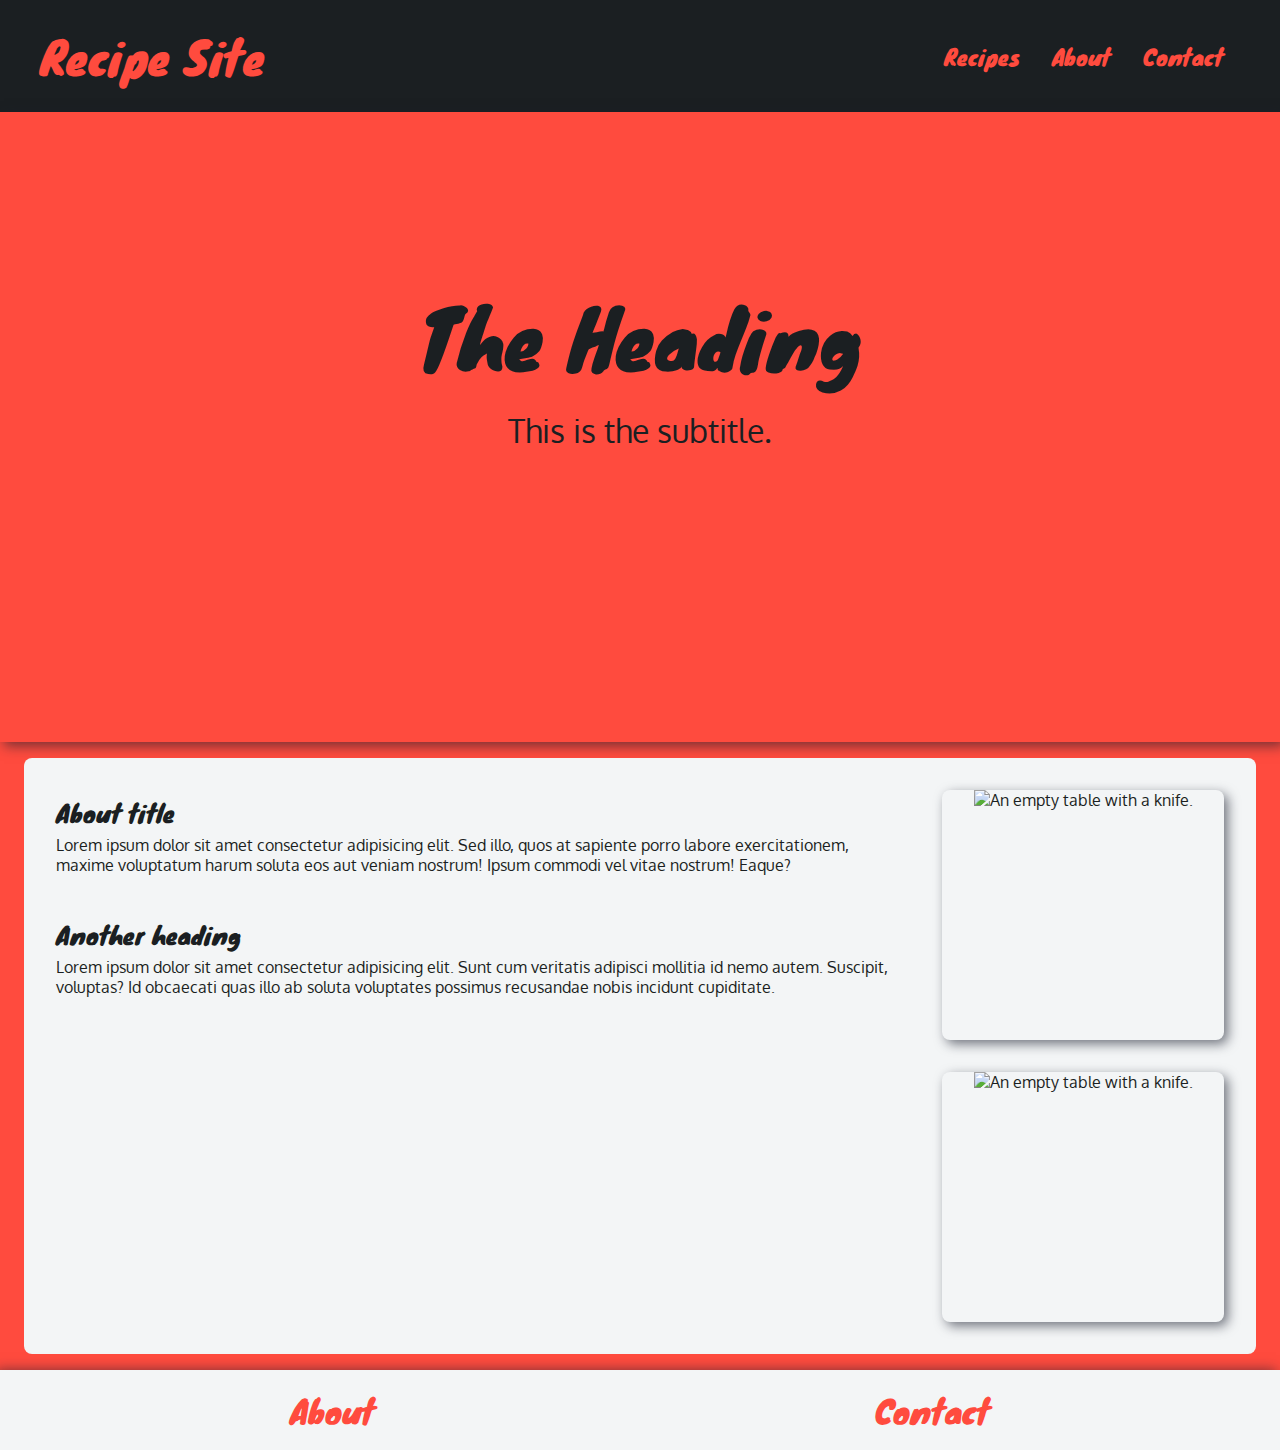
==== about.html @ 1c209139 "Mostly completed the website. Needs some polishing." ====
<!DOCTYPE html>

<html xmlns="http://www.w3.org/1999/xhtml" lang="en" xml:lang="en">

<head>
    <meta charset="utf-8" />
    <meta name="viewport" content="width=device-width, initial-scale=1" />
    <title>Simple Recipes</title>
    <link rel="stylesheet" href="./css/style.css" type="text/css" />
</head>

<body>

    <header>

        <!-- Navbar -->
        <div class="navbar">
            <div class="container">
                <div class="brand">
                    <a href="./index.xhtml">Recipe Site</a>
                </div>
                <nav>
                    <label for="show-menu">Show Menu</label>
                    <input type="checkbox" id="show-menu" role="button" />
                    <ul id="menu">
                        <li>
                            <a href="./recipes.html">Recipes</a>
                            <ul class="hidden">
                                <li><a href="./recipes/recipe-one.html">First</a></li>
                                <li><a href="./recipes/recipe-two.html">Second</a></li>
                                <li><a href="./recipes/recipe-three.html">Third</a></li>
                            </ul>
                        </li>
                        <li><a href="./about.html">About</a></li>
                        <li><a href="./contact.html">Contact</a></li>
                    </ul>
                </nav>
            </div>
        </div>
    </header>

    <main>

        <!-- Hero section -->
        <section class="hero shadow img-knife-blank">
            <div class="container-center">
                <h1>The Heading</h1>
                <p>This is the subtitle.</p>
            </div>
        </section>

        <div class="container-sidebar border-radius">

            <!-- Recipe section -->
            <article class="about-article">
                <div class="container-col">
                    <h2>About title</h2>
                    <p>Lorem ipsum dolor sit amet consectetur adipisicing elit. Sed illo, quos at sapiente porro labore
                        exercitationem, maxime voluptatum harum soluta eos aut veniam nostrum! Ipsum commodi vel vitae
                        nostrum! Eaque?</p>
                    <br />
                    <h2>Another heading</h2>
                    <p>Lorem ipsum dolor sit amet consectetur adipisicing elit. Sunt cum veritatis adipisci mollitia id
                        nemo autem. Suscipit, voluptas? Id obcaecati quas illo ab soluta voluptates possimus recusandae
                        nobis incidunt cupiditate.</p>
                </div>
            </article>

            <!-- Sidebar -->
            <aside class="sidebar">
                <div class="card shadow">
                    <img src="./images/blank-knife.jpg" alt="An empty table with a knife." />
                    <h3>Recipe title</h3>
                    <a href="./recipes/recipe-one.html">See recipe one</a>
                </div>
                <div class="card shadow">
                    <img src="./images/blank-knife.jpg" alt="An empty table with a knife." />
                    <h3>Recipe title</h3>
                    <a href="./recipes/recipe-two.html">See recipe two</a>
                </div>
            </aside>

        </div>

    </main>

    <footer>
        <div class="container">
            <a href="./about.html">About</a>
            <a href="./contact.html">Contact</a>
        </div>
    </footer>

</body>

</html>
---- css/style.css ----
/* --------------- Imports ------------------- */

@import url('https://fonts.googleapis.com/css2?family=Knewave&family=Oxygen:wght@300;400;700&display=swap');


/* --------------- Variables ------------------- */

:root {
    --main: #FF4B3E;
    --accent-green: #8FC93A;
    --accent-blue: #0496FF;
    --light: #F3F5F6;
    --dark: #1B1F22;
    --dark-trans: #1b1f2e99;

    --heading-font: 'Knewave', cursive;
    --body-font: 'Oxygen', sans-serif;

    --breakpoint-1: 650px;
    --breakpoint-2: 1200px;
    --card-size: 250px;
    --header-height: 10vh;
    --border-radius: 8px;
}


/* --------------- Base ------------------- */

body {
    font-family: var(--body-font);
    background-color: var(--main);
    color: var(--dark);
    margin: 0;
    box-sizing: border-box;
}

section {
    margin-bottom: 1em;
    min-height: 10em;
    padding: 0 1em;
}

h1,
h2,
h3,
h4,
h5,
h6 {
    font-family: var(--heading-font);
    font-weight: 400;
    margin-bottom: .1em;
}

h1 {
    font-size: 2.5em;
}

a {
    color: var(--main);
    font-family: var(--heading-font);
    text-decoration: none;
}

p {
    margin: .1em 0;
}


/* --------------- Main classes ------------------- */

.container {
    display: flex;
    padding: 0 1em;
    min-height: 5em;
    max-width: var(--breakpoint-2);
    margin: 0 auto;
}


.container-center {
    height: 100%;
    display: flex;
    flex-direction: column;
    align-items: center;
    justify-content: center;
    padding: 0 1em;
    max-width: var(--breakpoint-2);
    margin: 0 auto;
}

@media (min-width: 700px) {
    .container-center {
        max-width: var(--breakpoint-1);
        display: flex;
        flex-direction: column;
        align-items: center;
        justify-content: center;
    }
}

.container-col {
    display: flex;
    flex-direction: column;
    max-width: var(--breakpoint-2);
    margin: 0 auto;
    padding: 0 1em;
}

.container-sidebar {
    display: flex;
    flex-direction: column;
    padding: 0 1em;
    min-height: 5em;
    max-width: var(--breakpoint-2);
    margin: 0 auto;
}

.link-button {
    display: flex;
    align-items: center;
    background: var(--accent-blue);
    color: var(--light);
    width: fit-content;
    height: 2em;
    padding: 0.5em;
    margin: .5em 0;
    border-radius: var(--border-radius);
    align-self: center;
}

.shadow {
    box-shadow: var(--dark-trans) 4px 4px 12px;
}

.border-radius {
    border-radius: var(--border-radius);
}


/* --------------- Hero ------------------- */

.hero {
    height: 40vh;
}

.hero h1 {
        transform: translateY(-10vh);
}

.hero p {
    transform: translateY(-10vh);
}

@media (min-width: 650px) {
    .hero {
        height: 70vh;
    }
    .hero h1 {
        font-size: 5em;
    }
    .hero p {
        font-size: 2em;
    }
}


/* --------------- Navbar ------------------- */

.navbar {
    background: var(--dark);
    color: var(--light);
    padding: 1em 0;
}

.brand {
    font-size: 2rem;
    font-family: var(--heading-font);
    color: var(--light);
}

.navbar .container {
    flex-direction: column;
    align-items: center;
}
@media (min-width: 700px) {
    .navbar .container {
        justify-content: space-between;
        flex-direction: row;
    }
}

.navbar ul {
    display: none;
    margin: 0;
    padding: 0;
}
@media (min-width: 700px) {
    .navbar ul {
        display: flex;
    }
}

.navbar li {
    display: flex;
    flex-direction: column;
}
@media (min-width: 700px) {
    .navbar li {
        padding: 0 1em;
    }
}

.navbar a {
    background-color: var(--dark);
    font-size: 1.4em;
}

input[type=checkbox] {
    display: none;
}

input[type=checkbox]:checked~#menu {
    display: flex;
    flex-direction: column;
}
@media (min-width: 700px) {
    .navbar label {
        display: none;
    }
}

@media (min-width: 700px) {
    .navbar ul li ul {
        display: none;
    }
    .navbar ul:hover li ul {
        display: flex;
        flex-direction: column;
        position: absolute;
        top: 4.4em;
    }
    .navbar ul:hover li ul li {
        padding: 0;
    }
    .navbar ul:hover li ul li a {
        padding: 1em;
    }
}


/* --------------- About section ------------------- */

.about-section .container-col {
    margin: 2em 1em 0;
    background-color: var(--light);
}
@media (min-width: 700px) {    
    .link-button {
        width: max-content;
        padding: 1em;
    }
    .about-section .about-text {
        max-width: 600px;
    }
    .about-section .container-col {
        flex-direction: row;
        align-items: center;
        justify-content: space-around;
        margin: 1em auto;
        padding: 1em;
    }
}


/* --------------- Flex grid ------------------- */

.grid {
    display: flex;
    flex-direction: column;
    align-items: center;
    justify-content: center;
    padding: 0 1em;
    min-height: 5em;
}
@media (min-width: 700px) {
    .grid {
        flex-direction: row;
        flex-wrap: wrap;
    }
}

.card {
    display: flex;
    flex-direction: column;
    align-items: center;
    padding: 0 1em;
    margin: 1em;
    width: 90%;
    max-width: var(--card-size);
    height: 90vw;
    max-height: var(--card-size);
    border-radius: var(--border-radius);
    overflow: hidden;
}
@media (min-width: 700px) {
    .card {
    width: var(--card-size);
    height: var(--card-size);
    }
}

.card img {
    height: 100%;
}

.card h3 {
    font-size: 2em;
    transform: translateY(-250px);
}

.card a {
    font-size: 1.5em;
    color: var(--accent-blue);
    transform: translateY(-250px);
}

/* --------------- Footer ------------------- */

footer {
    background-color: var(--light);
    box-shadow: var(--dark-trans) -4px 0 12px;
}

footer .container {
    align-items: center;
    justify-content: space-around;
}
@media (min-width: 650px) {
    footer a {
        font-size: 2em;
    }
}


/* --------------- Recipe page ------------------- */

.container-sidebar {
    margin: 2em 1em;
    background-color: var(--light);
}

.sidebar {
    display: flex;
    flex-direction: column;
    align-items: center;
}
@media (min-width: 900px) {
    .container-sidebar {
        flex-direction: row;
        max-width: var(--breakpoint-2);
        margin: 1em auto;
        padding: 1em;
    }
    .recipe {
        width: 60%;
    }

    .sidebar {
        width: 30%;
    }
}

.method li {
    padding-bottom: 1em;
}


/* --------------- Image classes ------------------- */

.img-spoon-square {
    background-image: url(../images/spoons-square.jpg);
    background-size: cover;
    background-position: center;
}

.img-tablecloth-blank {
    background-image: url(../images/blank-tablecloth.jpg);
    background-size: cover;
    background-position: center;
}

.img-knife-blank {
    background-image: url(../images/blank-knife.jpg);
    background-size: cover;
    background-position: center;
}

.img-spoon-blank {
    background-image: url(../images/blank-spoon.jpg);
    background-size: cover;
    background-position: center;
}
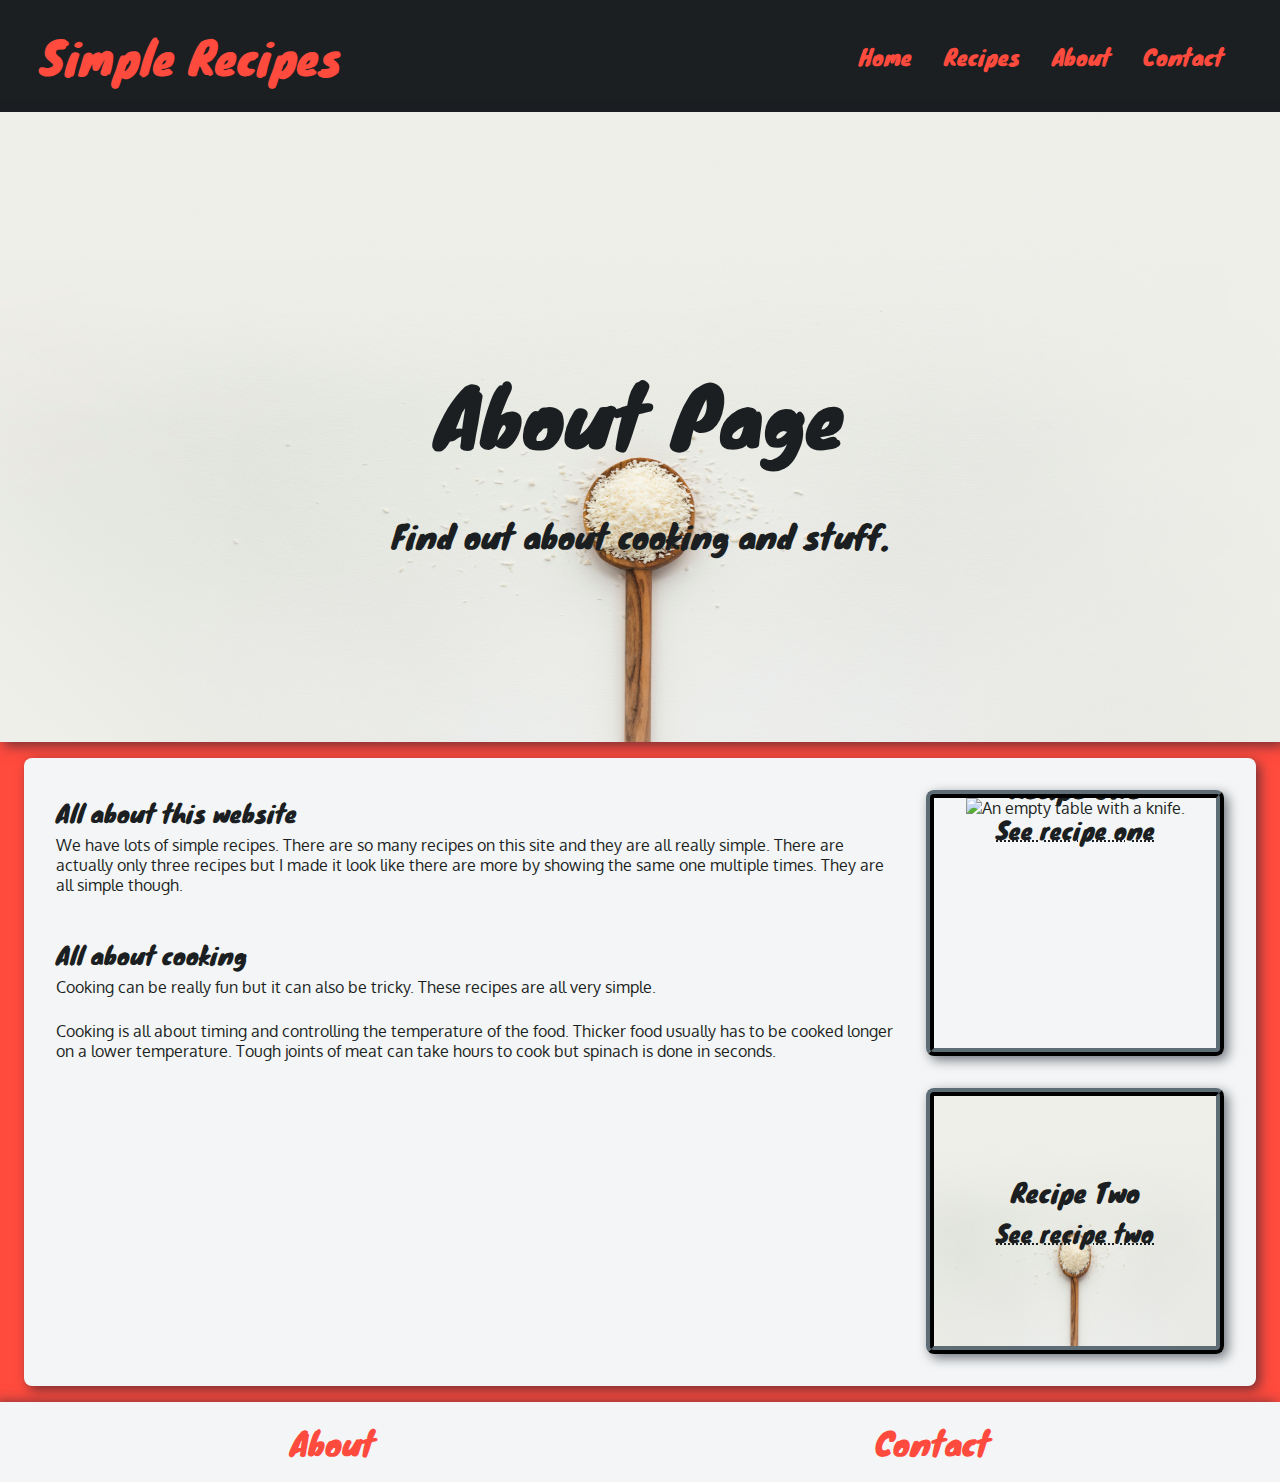
==== commit 10ae5aea: "The site is mostly done. I can't see any immediate problems so it is ready." ====
--- a/about.html
+++ b/about.html
@@ -17,12 +17,13 @@
         <div class="navbar">
             <div class="container">
                 <div class="brand">
-                    <a href="./index.xhtml">Recipe Site</a>
+                    <a href="./index.xhtml">Simple Recipes</a>
                 </div>
                 <nav>
                     <label for="show-menu">Show Menu</label>
                     <input type="checkbox" id="show-menu" role="button" />
                     <ul id="menu">
+                        <li><a href="./index.xhtml">Home</a></li>
                         <li>
                             <a href="./recipes.html">Recipes</a>
                             <ul class="hidden">
@@ -42,27 +43,32 @@
     <main>
 
         <!-- Hero section -->
-        <section class="hero shadow img-knife-blank">
+        <section class="hero shadow">
+            <img src="./images/blank-spoon.jpg" alt="An empty table with a spoon." />
             <div class="container-center">
-                <h1>The Heading</h1>
-                <p>This is the subtitle.</p>
+                <h1>About Page</h1>
+                <h2>Find out about cooking and stuff.</h2>
             </div>
         </section>
 
-        <div class="container-sidebar border-radius">
+        <div class="container-sidebar border-radius shadow">
 
             <!-- Recipe section -->
             <article class="about-article">
                 <div class="container-col">
-                    <h2>About title</h2>
-                    <p>Lorem ipsum dolor sit amet consectetur adipisicing elit. Sed illo, quos at sapiente porro labore
-                        exercitationem, maxime voluptatum harum soluta eos aut veniam nostrum! Ipsum commodi vel vitae
-                        nostrum! Eaque?</p>
+                    <h2>All about this website</h2>
+                    <p>We have lots of simple recipes. There are so many recipes on this site and they are all really
+                        simple. There are actually only three recipes but I made it look like there are more by showing
+                        the same one multiple times. They are all simple though.
+                    </p>
                     <br />
-                    <h2>Another heading</h2>
-                    <p>Lorem ipsum dolor sit amet consectetur adipisicing elit. Sunt cum veritatis adipisci mollitia id
-                        nemo autem. Suscipit, voluptas? Id obcaecati quas illo ab soluta voluptates possimus recusandae
-                        nobis incidunt cupiditate.</p>
+                    <h2>All about cooking</h2>
+                    <p>Cooking can be really fun but it can also be tricky. These recipes are all very simple.</p>
+                    <br />
+                    <p>Cooking is all about timing and controlling the temperature of the food. Thicker food usually has
+                        to be cooked longer on a lower temperature. Tough joints of meat can take hours to cook but
+                        spinach is done in seconds.
+                    </p>
                 </div>
             </article>
 
@@ -70,12 +76,12 @@
             <aside class="sidebar">
                 <div class="card shadow">
                     <img src="./images/blank-knife.jpg" alt="An empty table with a knife." />
-                    <h3>Recipe title</h3>
-                    <a href="./recipes/recipe-one.html">See recipe one</a>
+                    <h3>Recipe One</h3>
+                    <a href="./recipe-one.html">See recipe one</a>
                 </div>
                 <div class="card shadow">
-                    <img src="./images/blank-knife.jpg" alt="An empty table with a knife." />
-                    <h3>Recipe title</h3>
+                    <img src="./images/blank-spoon.jpg" alt="An empty table with a spoon." />
+                    <h3>Recipe Two</h3>
                     <a href="./recipes/recipe-two.html">See recipe two</a>
                 </div>
             </aside>
--- a/css/style.css
+++ b/css/style.css
@@ -119,7 +119,7 @@
     display: flex;
     align-items: center;
     background: var(--accent-blue);
-    color: var(--light);
+    color: var(--dark);
     width: fit-content;
     height: 2em;
     padding: 0.5em;
@@ -130,6 +130,10 @@
 
 .shadow {
     box-shadow: var(--dark-trans) 4px 4px 12px;
+    transition: all .3s;
+}
+.shadow:hover {
+    box-shadow: var(--dark-trans) 16px 16px 24px;
 }
 
 .border-radius {
@@ -141,14 +145,21 @@
 
 .hero {
     height: 40vh;
+    overflow: hidden;
+    padding: 0;
+}
+
+.hero img {
+    width: 100%;
+    height: 100%;
 }
 
 .hero h1 {
-        transform: translateY(-10vh);
-}
-
-.hero p {
-    transform: translateY(-10vh);
+    transform: translateY(-40vh);
+}
+
+.hero h2 {
+    transform: translateY(-40vh);
 }
 
 @media (min-width: 650px) {
@@ -157,9 +168,11 @@
     }
     .hero h1 {
         font-size: 5em;
-    }
-    .hero p {
+        transform: translateY(-70vh);
+    }
+    .hero h2 {
         font-size: 2em;
+        transform: translateY(-70vh);
     }
 }
 
@@ -181,7 +194,17 @@
 .navbar .container {
     flex-direction: column;
     align-items: center;
-}
+    transition: all 1s;
+}
+
+.navbar label {
+    color: var(--main);
+    font-family: var(--heading-font);
+    font-size: 1em;
+    border: solid .1em var(--main);
+    border-radius: var(--border-radius);
+}
+
 @media (min-width: 700px) {
     .navbar .container {
         justify-content: space-between;
@@ -193,6 +216,7 @@
     display: none;
     margin: 0;
     padding: 0;
+    transition: all 1s;
 }
 @media (min-width: 700px) {
     .navbar ul {
@@ -232,12 +256,13 @@
 @media (min-width: 700px) {
     .navbar ul li ul {
         display: none;
+        transition: all 1s;
     }
     .navbar ul:hover li ul {
         display: flex;
         flex-direction: column;
         position: absolute;
-        top: 4.4em;
+        top: 4.5em;
     }
     .navbar ul:hover li ul li {
         padding: 0;
@@ -301,12 +326,17 @@
     max-height: var(--card-size);
     border-radius: var(--border-radius);
     overflow: hidden;
+    border: ridge .5em var(--dark);
 }
 @media (min-width: 700px) {
     .card {
     width: var(--card-size);
     height: var(--card-size);
     }
+
+    .card:hover {
+        transform: scale(1.1);
+    }
 }
 
 .card img {
@@ -314,14 +344,15 @@
 }
 
 .card h3 {
-    font-size: 2em;
-    transform: translateY(-250px);
+    font-size: 1.6em;
+    transform: translateY(-200px);
 }
 
 .card a {
     font-size: 1.5em;
-    color: var(--accent-blue);
-    transform: translateY(-250px);
+    color: var(--dark);
+    transform: translateY(-200px);
+    text-decoration: underline dotted .1em;
 }
 
 /* --------------- Footer ------------------- */
